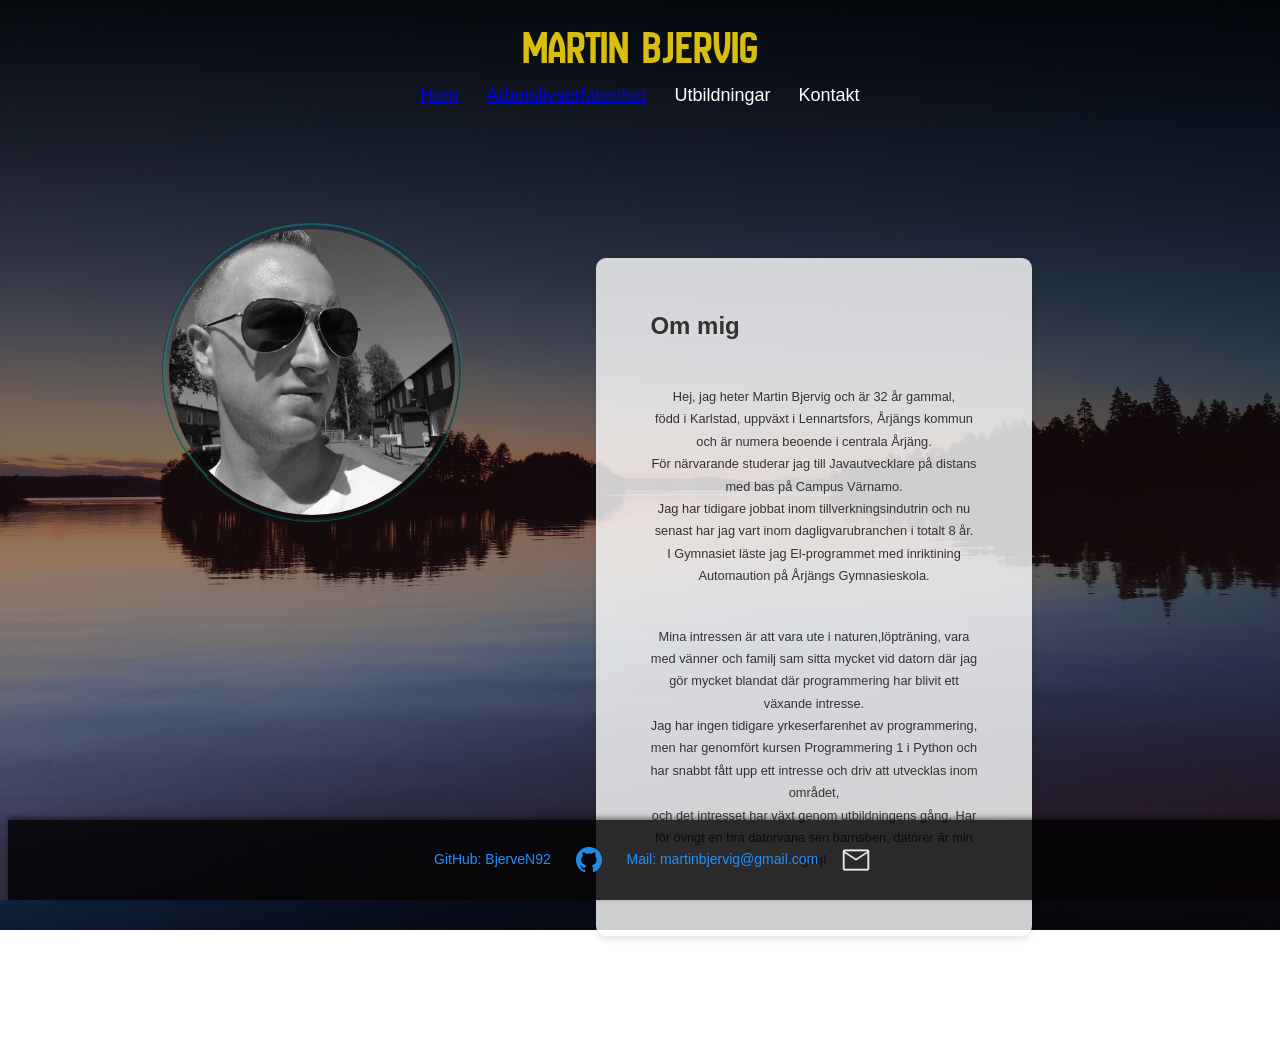
==== index.html @ 305f9450 "wrong name on this branch lol" ====
<!DOCTYPE html>
<html lang="en">

<head>
    <meta charset="UTF-8">
    <meta name="viewport" content="width=device-width, initial-scale=1.0">
    <title>Document</title>
    <!-- NewAmsterdam-font -->
    <link rel="stylesheet" href="style.css">
    <link rel="preconnect" href="https://fonts.googleapis.com">
    <link rel="preconnect" href="https://fonts.gstatic.com" crossorigin>
    <link href="https://fonts.googleapis.com/css2?family=New+Amsterdam&display=swap" rel="stylesheet">
    <!-- ikoner att använda -->
    <link rel="stylesheet" href="https://fonts.googleapis.com/css2?family=Material+Symbols+Outlined:opsz,wght,FILL,GRAD@48,400,0,0" />
</head>
<body>
<!-- HEADER -->
<header class="myhead">
    <h1 id="namn">Martin Bjervig</h1>
        <nav class="navbar-links">
            <a href="index.html">Hem</a>
            <a href="workExperience.html" class="button">Arbetslivserfarenhet</a>
            <a>Utbildningar</a>
            <a>Kontakt</a>
        </nav>
</header>
            <!-- huvudinnehåll -->
        <section class="main-content">
            <!-- profilbild -->
            <div class="profilbild-class">
                <img id="profilbild" src="/images/profilbild-1.jpg" alt="profilbild">
            </div>
            <!-- om mig -->
            <div class="container" id="about-container">
                <h2>Om mig</h2>
                <div class="about-text" id="about-text"></div>
                    <!-- Content will be loaded dynamically with JavaScript -->
                </div>
            </div>
        </section>

<!-- FOOTER -->
<footer class="footer">
    <a class ="gitHubLink" href="https://github.com/BjerveN92">GitHub: BjerveN92</a>
        <img src="images/github-logo.png" alt="GitHub" style="width:40px; height:40px; vertical-align:middle;" >
            
    <a class="gmailLink" href="mailto:martinbjervig@gmail.com">Mail: martinbjervig@gmail.com</a>
        <img src="images/mail-icon.png" alt="Gmail" style="width:40px; height:40px; vertical-align:middle;">
</footer> 

    <script src="js/about.js"></script>

</body>
</html>
---- style.css ----
* {
    margin: 0;
    padding: 4px;
    box-sizing:border-box;
}
html, body {
    height: 100%;
    margin: 0;
}
body {
background: linear-gradient(to bottom, rgba(0, 0, 0, 0.9),
    rgba(148, 72, 72, 0.23)), url(images/bkrnd\ \(1\).jpg);
background-size: cover; 
background-position: center; 
background-repeat: no-repeat;
background-attachment: fixed;
}
.myhead {
color: white;
padding: 10px;
font-family: Arial, sans-serif;
font-size: 18px;
text-align: center;
}
.navbar-links {
display: flex;
justify-content: center;
gap: 20px; 
}
#namn {
color: rgb(217, 190, 13);
padding: 1px; 
font-size:3rem;
font-family: "New Amsterdam", sans-serif;
font-weight: 400;
font-style: normal;
}

/* huvudinnehåll */
.profilbild-class {
    margin: 20px ; 
}
#profilbild {
width: 300px;
height: auto; 
border-radius: 50%;
border-color: rgba(18, 135, 131, 0.57); 
border-style: groove;
/* margin: 20px auto;  */
margin-top: 50px;
display: block; 
}

.main-content {
display: flex; 
width: 80%; /* Mindre bredd */
margin: 20px auto; /* Centrerar textrutan */
/* background-color: rgba(0, 6, 58, 0.39); */
border-radius: 15px;
/* box-shadow: 0 8px 15px rgba(0, 0, 0, 0.2); */
font-family: "Arial", sans-serif;
color: #333;
text-align: left;
}
.container,
.experience-container {
display: flex;
flex-direction: column;
align-items: left;
width: 60%;
margin: 110px;
padding: 50px;
background-color: rgba(255, 255, 255, 0.8);
border-radius: 10px;
box-shadow: 0 4px 6px rgba(0, 0, 0, 0.1);
}
.about-text {
font-family: "Arial", sans-serif;
font-size: 80%;
color: #333;
line-height: 1.4rem;
text-align: center;
margin: 10px 0;
}

/* LÄnkar ska bli till en footer + linkedin */
.footer {
background-color: rgba(0, 0, 0, 0.8);
color: white;
text-align: center;
padding: 20px;
font-family: Arial, sans-serif;
font-size: 14px;
position: fixed;
bottom: 0;
width: 100%;
box-shadow: 0px -2px 5px rgba(0, 0, 0, 0.5);
}

.footer a {
color: #1e90ff;
text-decoration: none;
margin: 0 10px;
}

.footer a:hover {
text-decoration: underline;
}
/* FOR WORKEXPERIENCE */

.job-entry {
margin-bottom: 20px;
padding: 15px;
border: 1px solid #000000;
border-radius: 5px;
background-color: #ffffff00;
}

.job-company {
font-size: 1.5em;
color: #000000;
margin-bottom: 10px;
}

.job-location,
.job-period {
margin: 5px 0;
}

.job-description-container {
margin-top: 10px;
}

.job-description-list {
margin: 10px 0;
padding-left: 20px;
}

.job-description-list li {
margin-bottom: 5px;
}

.job-description {
font-size: 0.95em;
}
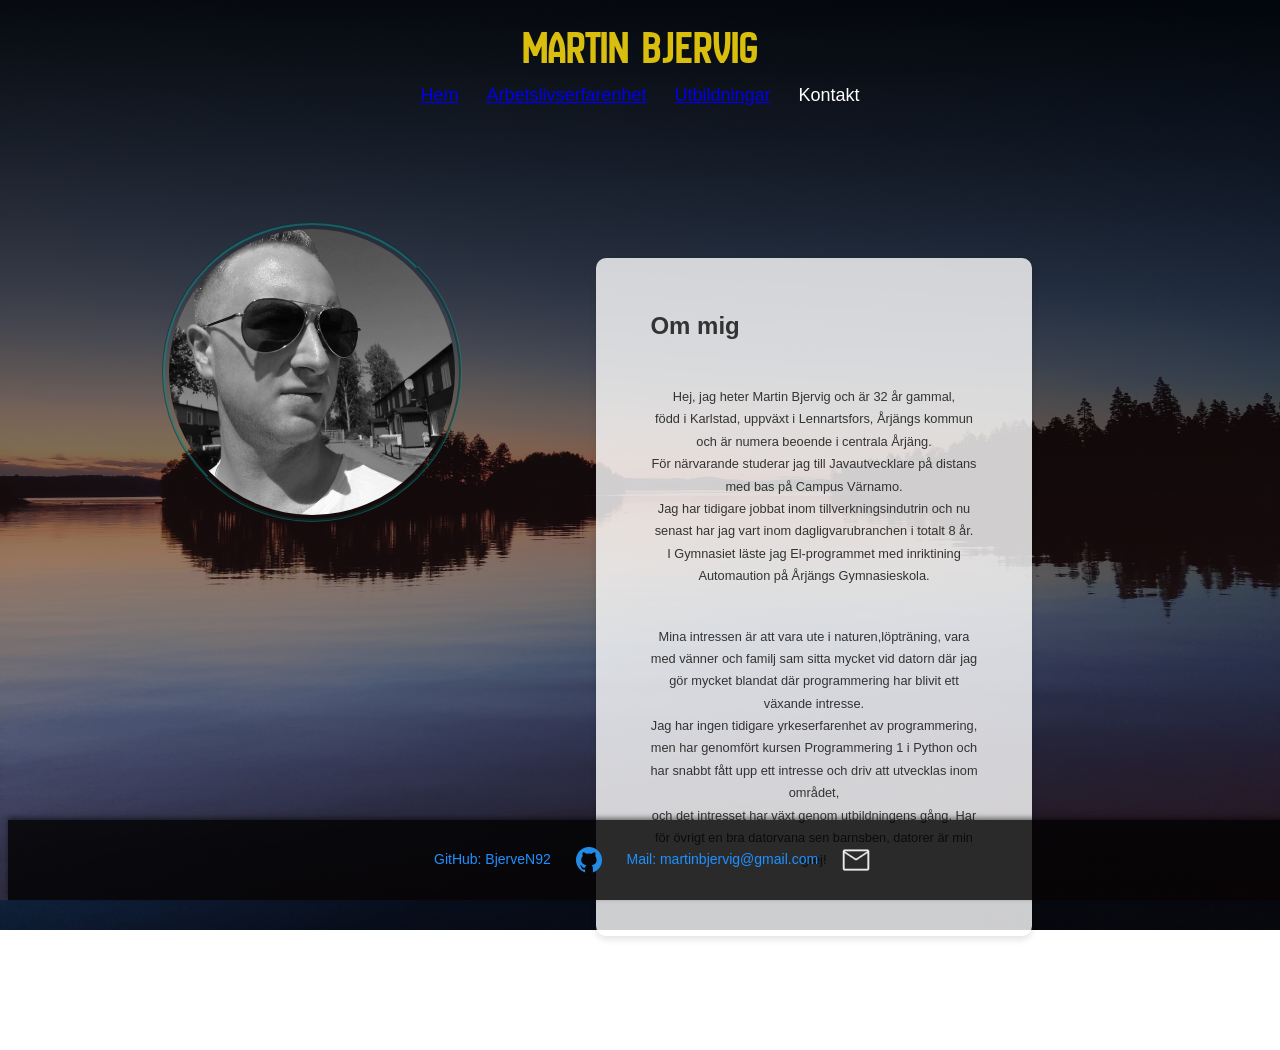
==== commit be5c58b1: "added education" ====
--- a/index.html
+++ b/index.html
@@ -18,12 +18,13 @@
 <header class="myhead">
     <h1 id="namn">Martin Bjervig</h1>
         <nav class="navbar-links">
-            <a href="index.html">Hem</a>
+            <a href="index.html" class="button">Hem</a>
             <a href="workExperience.html" class="button">Arbetslivserfarenhet</a>
-            <a>Utbildningar</a>
+            <a href="education.html" class="button">Utbildningar</a>
             <a>Kontakt</a>
         </nav>
 </header>
+    <!-- huvudinnehåll -->
             <!-- huvudinnehåll -->
         <section class="main-content">
             <!-- profilbild -->
--- a/style.css
+++ b/style.css
@@ -63,7 +63,8 @@
 text-align: left;
 }
 .container,
-.experience-container {
+.experience-container,
+.education-container {
 display: flex;
 flex-direction: column;
 align-items: left;
@@ -83,7 +84,7 @@
 margin: 10px 0;
 }
 
-/* LÄnkar ska bli till en footer + linkedin */
+
 .footer {
 background-color: rgba(0, 0, 0, 0.8);
 color: white;
@@ -108,7 +109,8 @@
 }
 /* FOR WORKEXPERIENCE */
 
-.job-entry {
+.job-entry,
+.education-entry {
 margin-bottom: 20px;
 padding: 15px;
 border: 1px solid #000000;
@@ -123,7 +125,8 @@
 }
 
 .job-location,
-.job-period {
+.job-period,
+.education-entry p {
 margin: 5px 0;
 }
 
@@ -143,3 +146,9 @@
 .job-description {
 font-size: 0.95em;
 }
+
+/* FOR EDUCATION */
+
+.education-container h2 {
+    margin-bottom: 15px;
+}
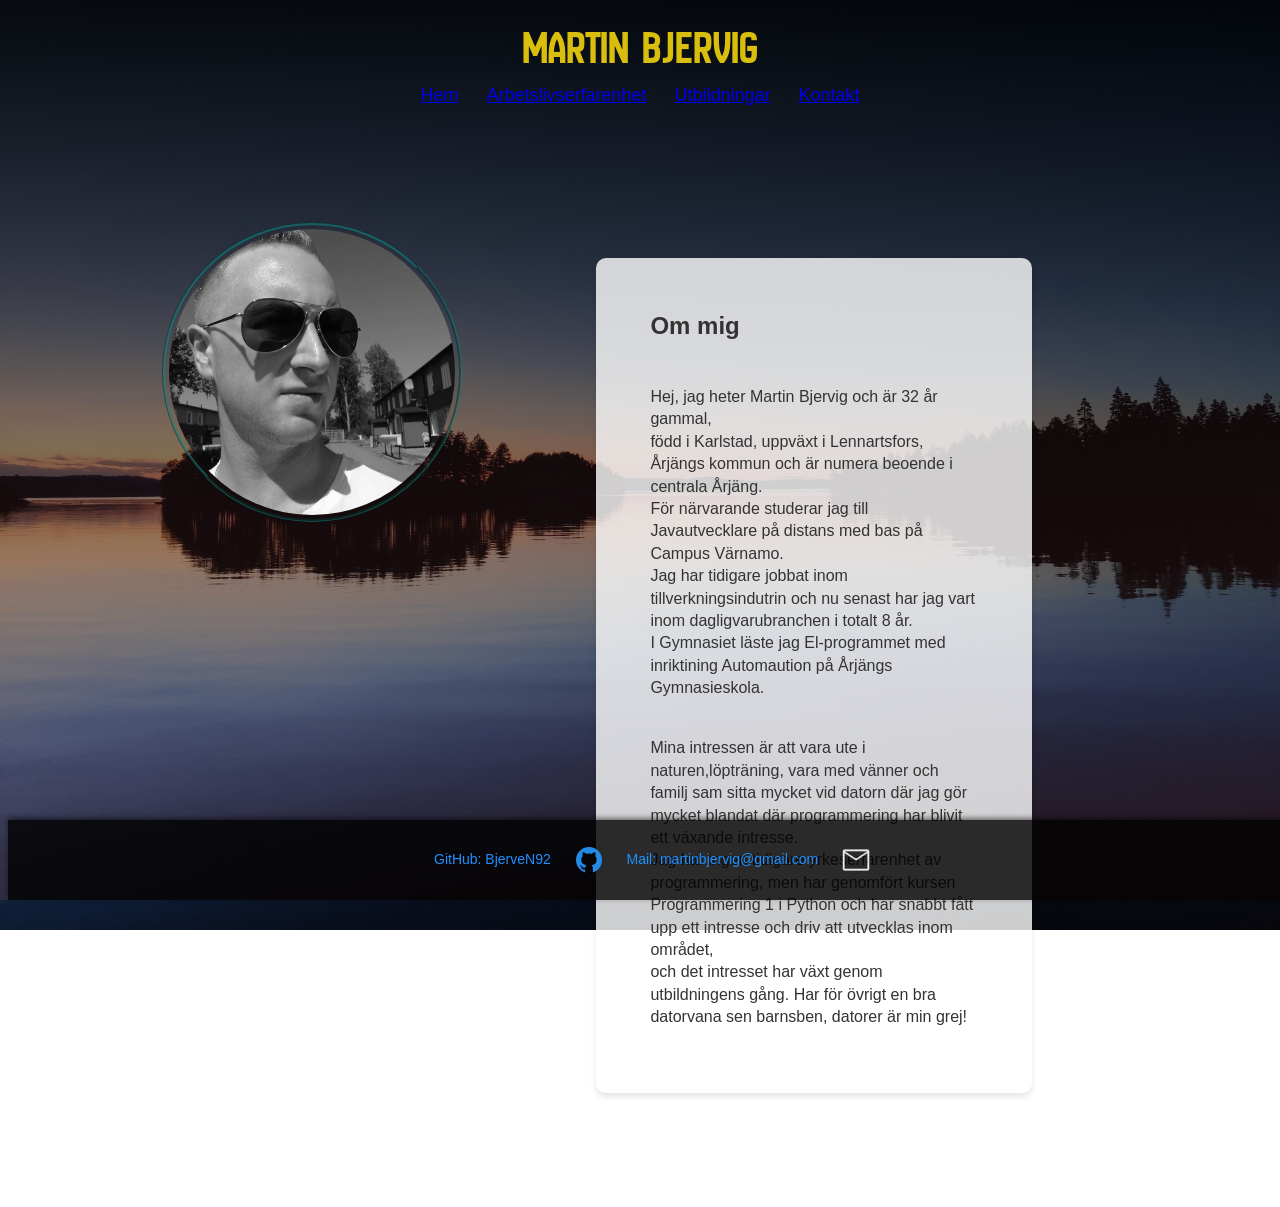
==== commit 9334c838: "added contact-page" ====
--- a/index.html
+++ b/index.html
@@ -12,6 +12,8 @@
     <link href="https://fonts.googleapis.com/css2?family=New+Amsterdam&display=swap" rel="stylesheet">
     <!-- ikoner att använda -->
     <link rel="stylesheet" href="https://fonts.googleapis.com/css2?family=Material+Symbols+Outlined:opsz,wght,FILL,GRAD@48,400,0,0" />
+    <script src="js/about.js" defer></script>
+
 </head>
 <body>
 <!-- HEADER -->
@@ -21,7 +23,7 @@
             <a href="index.html" class="button">Hem</a>
             <a href="workExperience.html" class="button">Arbetslivserfarenhet</a>
             <a href="education.html" class="button">Utbildningar</a>
-            <a>Kontakt</a>
+            <a href="Contact.html" class="button">Kontakt</a>
         </nav>
 </header>
     <!-- huvudinnehåll -->
@@ -29,7 +31,7 @@
         <section class="main-content">
             <!-- profilbild -->
             <div class="profilbild-class">
-                <img id="profilbild" src="/images/profilbild-1.jpg" alt="profilbild">
+                <img id="profilbild" src="./images/profilbild-1.jpg" alt="profilbild">
             </div>
             <!-- om mig -->
             <div class="container" id="about-container">
@@ -49,7 +51,6 @@
         <img src="images/mail-icon.png" alt="Gmail" style="width:40px; height:40px; vertical-align:middle;">
 </footer> 
 
-    <script src="js/about.js"></script>
 
 </body>
 </html>
--- a/style.css
+++ b/style.css
@@ -64,7 +64,8 @@
 }
 .container,
 .experience-container,
-.education-container {
+.education-container,
+.contact-container {
 display: flex;
 flex-direction: column;
 align-items: left;
@@ -77,10 +78,10 @@
 }
 .about-text {
 font-family: "Arial", sans-serif;
-font-size: 80%;
+font-size: 1.0rem;
 color: #333;
 line-height: 1.4rem;
-text-align: center;
+text-align: left;
 margin: 10px 0;
 }
 
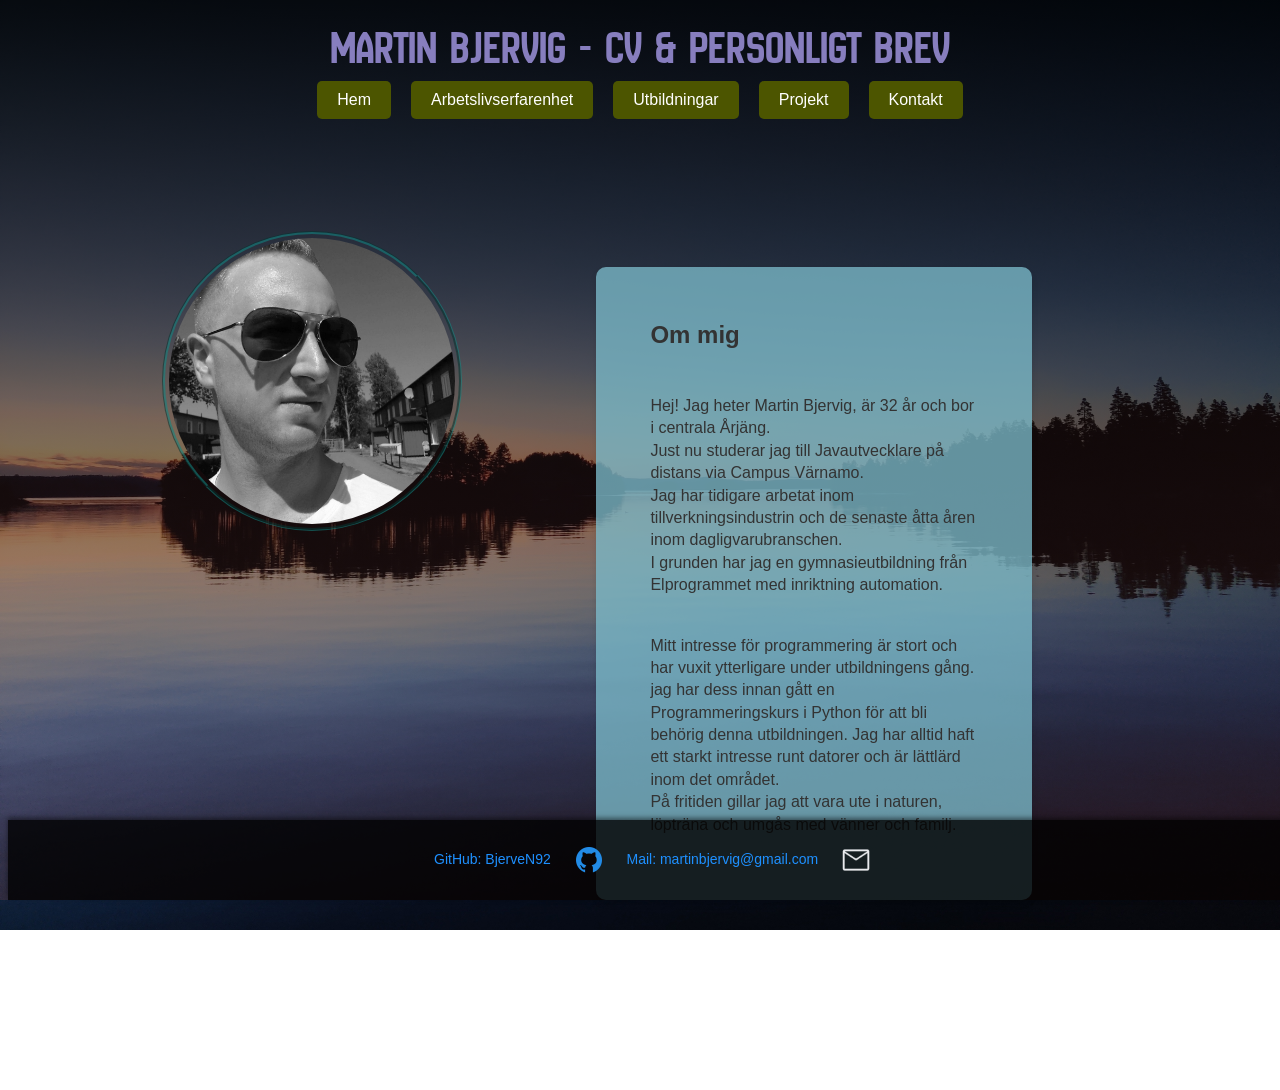
==== commit 08a84cac: "changed some text" ====
--- a/index.html
+++ b/index.html
@@ -18,11 +18,12 @@
 <body>
 <!-- HEADER -->
 <header class="myhead">
-    <h1 id="namn">Martin Bjervig</h1>
+    <h1 id="namn">Martin Bjervig - CV & Personligt brev</h1>
         <nav class="navbar-links">
             <a href="index.html" class="button">Hem</a>
             <a href="workExperience.html" class="button">Arbetslivserfarenhet</a>
             <a href="education.html" class="button">Utbildningar</a>
+            <a href="projects.html" class="button">Projekt</a>
             <a href="Contact.html" class="button">Kontakt</a>
         </nav>
 </header>
--- a/style.css
+++ b/style.css
@@ -6,6 +6,8 @@
 html, body {
     height: 100%;
     margin: 0;
+    display: flex;
+    flex-direction: column;
 }
 body {
 background: linear-gradient(to bottom, rgba(0, 0, 0, 0.9),
@@ -22,13 +24,31 @@
 font-size: 18px;
 text-align: center;
 }
+.button {
+display: inline-block;
+padding: 10px 20px;
+font-size: 16px;
+font-family: Arial, sans-serif;
+color: white;
+background-color: #4c5500;
+border: none;
+border-radius: 5px;
+text-decoration: none;
+text-align: center;
+transition: background-color 0.3s ease, transform 0.2s ease;
+}
+
+.button:hover {
+    background-color: #4c8618;
+    transform: scale(1.05);
+}
 .navbar-links {
 display: flex;
 justify-content: center;
 gap: 20px; 
 }
 #namn {
-color: rgb(217, 190, 13);
+color: rgb(135, 126, 190);
 padding: 1px; 
 font-size:3rem;
 font-family: "New Amsterdam", sans-serif;
@@ -46,18 +66,16 @@
 border-radius: 50%;
 border-color: rgba(18, 135, 131, 0.57); 
 border-style: groove;
-/* margin: 20px auto;  */
 margin-top: 50px;
 display: block; 
 }
 
 .main-content {
 display: flex; 
-width: 80%; /* Mindre bredd */
-margin: 20px auto; /* Centrerar textrutan */
-/* background-color: rgba(0, 6, 58, 0.39); */
+flex: 1;
+width: 80%; 
+margin: 20px auto; 
 border-radius: 15px;
-/* box-shadow: 0 8px 15px rgba(0, 0, 0, 0.2); */
 font-family: "Arial", sans-serif;
 color: #333;
 text-align: left;
@@ -65,16 +83,20 @@
 .container,
 .experience-container,
 .education-container,
-.contact-container {
+.contact-container,
+.projects-container {
 display: flex;
 flex-direction: column;
 align-items: left;
 width: 60%;
-margin: 110px;
+margin: 110px ;
 padding: 50px;
-background-color: rgba(255, 255, 255, 0.8);
+background-color: rgba(124, 188, 204, 0.767);
 border-radius: 10px;
 box-shadow: 0 4px 6px rgba(0, 0, 0, 0.1);
+}
+.contact-container {
+    height: 300px;
 }
 .about-text {
 font-family: "Arial", sans-serif;
@@ -85,7 +107,6 @@
 margin: 10px 0;
 }
 
-
 .footer {
 background-color: rgba(0, 0, 0, 0.8);
 color: white;
@@ -93,10 +114,10 @@
 padding: 20px;
 font-family: Arial, sans-serif;
 font-size: 14px;
-position: fixed;
-bottom: 0;
 width: 100%;
 box-shadow: 0px -2px 5px rgba(0, 0, 0, 0.5);
+position: fixed;
+bottom:0;
 }
 
 .footer a {
@@ -127,7 +148,8 @@
 
 .job-location,
 .job-period,
-.education-entry p {
+.education-entry p,
+.project-entry p {
 margin: 5px 0;
 }
 
@@ -153,3 +175,41 @@
 .education-container h2 {
     margin-bottom: 15px;
 }
+/* FOR PROJECTS */
+
+.project-entry {
+    width: 800px;
+    margin-bottom: 25px;
+    padding: 15px;
+    border: 1px solid #ccc; 
+    border-radius: 5px;
+    background-color: rgba(255, 255, 255, 0.596); 
+    box-shadow: 0 4px 6px rgba(0, 0, 0, 0.1); /* Consistent shadow */
+}
+
+/* Add padding to the parent container to prevent overlap with the footer */
+.main-content {
+    padding-bottom: 80px; /* Adjust based on footer height */
+}
+
+.project-entry h3 {
+    font-size: 1.5em;
+    color: #084134; 
+    margin-bottom: 10px;
+}
+
+.project-entry p {
+    margin: 5px 0;
+    font-size: 1rem;
+    color: #000000;
+}
+
+.project-entry a {
+    color: #015845; 
+    text-decoration: none;
+    font-weight: bold;
+}
+
+.project-entry a:hover {
+    text-decoration: underline;
+}
